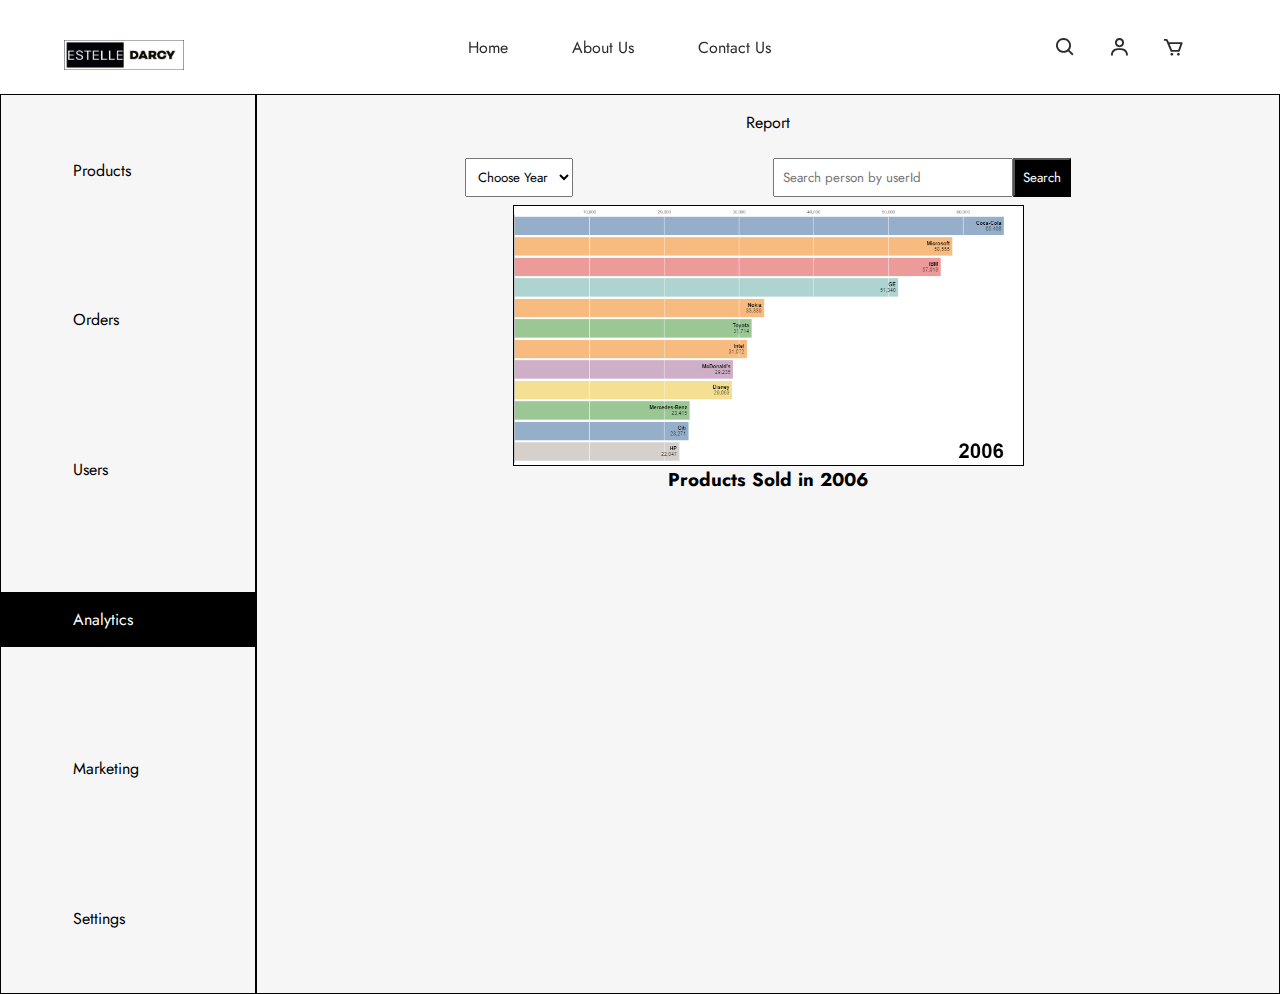
==== analytics.html @ 651a163e "code modified" ====
<html lang="en">
<head>
    <meta charset="UTF-8">
    <meta name="viewport" content="width=device-width, initial-scale=1.0">
    <title>Document</title>
    <link rel="stylesheet" href="style/dashboard.css">
    <link rel="shortcut icon" href="./Assets/Imgs/drive-download-20230809T152252Z-001/favicon_io/favicon.ico" type="image/x-icon">
    <!-- CSS File link -->
    <!-- <link rel="stylesheet" href="./style/style.css" /> -->
    <link rel="preconnect" href="https://fonts.googleapis.com" />
    <link rel="preconnect" href="https://fonts.gstatic.com" crossorigin />
    <link rel="stylesheet" href="style/responsive.css">

    <link
    href="https://fonts.googleapis.com/css2?family=Jost:ital,wght@0,200;0,300;0,400;0,500;0,700;1,100&display=swap"
    rel="stylesheet"
    />
    <link rel="stylesheet" href="https://cdnjs.cloudflare.com/ajax/libs/font-awesome/6.4.2/css/all.min.css" integrity="sha512-z3gLpd7yknf1YoNbCzqRKc4qyor8gaKU1qmn+CShxbuBusANI9QpRohGBreCFkKxLhei6S9CQXFEbbKuqLg0DA==" 
    crossorigin="anonymous"
    referrerpolicy="no-referrer" />
    <link rel="stylesheet"
    href="https://unpkg.com/boxicons@latest/css/boxicons.min.css">
    <style>
        *{
            margin: 0;
            padding: 0;
            box-sizing: border-box;
        }
        .main-1,.main-2{
            border: 1px solid black;
            background-color:  #f6f6f6;
            /* height: 100%; */
        }
        .main-1{width: 20vw;}
        .main-2{width: 80vw;}
        .main{
            display: flex;
            justify-content: stretch;
            align-items: stretch;
            width: 100%;
            height: 100%;
            /* position: relative; */
        }
        .main-1 ul{
            width: 100%;
            height: 100%;
            /* border: 1px solid black; */
            display: flex;
            flex-direction: column;
            justify-content:space-around;
            align-items: center;
        }
        .main-1 ul li{width: 100%;padding: 1rem;cursor: pointer;}
        .main-1 ul li span{margin-right: 1rem;margin-left: 1.5rem;}
        .main-1 a{text-decoration: none;color: black;padding: 1rem;}
        .heading{width: 100%;display: flex;justify-content: center;align-items: center;padding: 1rem;}
        .options{width: 100%;display: flex;justify-content: space-evenly;align-items: center;padding: 0.5rem;}
        .products{width: 100%;height: auto;}
        .box{border: 1px solid black;background-color: snow;width: 100%;min-height: 5%;
        }
        .box-1{
            display: grid;
            grid-template-columns: 100px 300px 300px;
            grid-template-rows: 50px 50px 50px;
        grid-template-areas: 
        "box1 box2"
        "box1 box3";
        /* justify-content: center; */
        /* border: 1px solid black; */
        width: 30%;
        margin-top: 1rem;
        }
        .boxing{
            /* border: 1px solid black; */
            background-color: red;
        }
        .box1{grid-area: box1;} .box2{grid-area: box2;} .box3{grid-area: box3;}.box4{grid-area: box4;}.box5{grid-area: box5;}
        table th{border: 1px solid black;}
        table td{border: 1px solid black;text-align: center;}
        table td button{padding: 0.3rem;background-color: black;color: white;cursor: pointer;}
        .campaign-form input{padding: 0.4rem;margin-top: 0.3rem;}
        .campaign-form div{
            margin-top: 1rem;
        }
    </style>
</head>
<body>
    <header>
        <a href="#" class="logo"><img src="./Assets/Imgs/drive-download-20230809T152252Z-001/Untitled-1 [Recovered].png" alt="Site-logo"></a>
        <ul class="navmenu">
            <li><a href="./Home.html">Home</a></li>
            <li><a href="#">About Us</a></li>
            <li><a href="./contactus.html">Contact Us</a></li>
        </ul>
        <div class="nav-icon">
            <a href="#"><i class='bx bx-search'></i></a>
            <a href="#"><i class="bx bx-user"></i></a>
            <a href="#trending"><i class="bx bx-cart"></i></a>
            <!-- <div class="bx bx-menu" id="menu-icon"></div> -->
        </div>   
    </header>
    <div class="main">
    <div class="main-1">
        <ul>
            <li ><a href="dashboard.html"><span><i class="fa fa-camera-retro" aria-hidden="true"></i></span>Products</a></li>
             <li> <a href="orders.html"><span><i class="fa fa-credit-card" aria-hidden="true"></i></span>Orders</a></li>
              <li><a href="users.html" ><span><i class="fa fa-users" aria-hidden="true"></i></span>Users</a></li>
           <li style="background-color: black;color: white;">   <a href="analytics.html"  style="color: white;"><span><i class="fa fa-pie-chart" aria-hidden="true"></i></span>Analytics</a></li>
             <li> <a href="marketing.html"><span><i class="fa fa-globe" aria-hidden="true"></i></span>Marketing</a></li>
          <li><a href="setting.html"><span><i class="fa fa-cogs" aria-hidden="true"></i></span>Settings</a></li>
          </ul>
    </div>
    <div class="main-2">
       <div class="heading">Report</div>
        <div class="options">
            <select name="" id="" style="padding: 0.5rem;">
                <option value="">Choose Year</option>
                <option value="">2022</option>
                <option value="">2021</option>
                <option value="">2020</option>
            </select>
          
            <div class="search"><input type="text" style="padding: 0.5rem;width: 15rem;" placeholder="Search person by userId"><button style="padding: 0.5rem;background-color: black;color: white;">Search</button></div>
        </div>
        <div class="products" style="display: flex;flex-direction: column;justify-content: center;align-items: center;">
           <div style="width: 50%;height:60%;border: 1px solid black;">
            <img src="images/chart-1.PNG" alt="" style="width: 100%;height: 100%;">
        </div>
        <h3>Products Sold in 2006</h3>
                </div>
             </div>
           
        </div>
    </div>
    </div>
</body>
</html>
---- style/dashboard.css ----
*{
    margin: 0;
    padding: 0;
    box-sizing: border-box;
    scroll-behavior: smooth ;
    font-family: 'Jost', sans-serif;
    list-style: none;
    text-decoration: none;
}
/* Header Section */
header{
    /* position: fixed; */
    position: sticky;
    width: 100%;
    top: 0;
    right: 0;
    z-index: 1000;
    display: flex;
    align-items: center;
    /* background-color: yellowgreen; */
    justify-content: space-between;
    padding: 1.5rem 4rem;
}
.logo img{
    max-width: 120px;
    height: auto;
    margin-top: 1rem;
}
.navmenu{
    display: flex;
}
.navmenu a{
    color: #2c2c2c;
    font-size: 1rem;
    text-transform: capitalize;
    padding: 1rem 2rem;
    font-weight: 400;
    transition: all .42s ease;
}
.navmenu a:hover{
    color: #EE1C47;
}
.nav-icon{
    display: flex;
    align-items: center;
}
.nav-icon i{
    margin-right: 2rem;
    color: #2c2c2c;
    font-size: 1.4rem;
    font-weight: 400;
    transition: all .42s ease;
}
.nav-icon i:hover{
    transform: scale(1.1);
    color:#EE1C47 ;
}
---- style/style.css ----
*{
    margin: 0;
    padding: 0;
    box-sizing: border-box;
    scroll-behavior: smooth ;
    font-family: 'Jost', sans-serif;
    list-style: none;
    text-decoration: none;
}
/* Header Section */
header{
    position: fixed;
    width: 100%;
    top: 0;
    right: 0;
    z-index: 1000;
    display: flex;
    align-items: center;
    justify-content: space-between;
    padding: 1.5rem 4rem;
}
.logo img{
    max-width: 120px;
    height: auto;
    margin-top: 1rem;
}
.navmenu{
    display: flex;
}
.navmenu a{
    color: #2c2c2c;
    font-size: 1rem;
    text-transform: capitalize;
    padding: 1rem 2rem;
    font-weight: 400;
    transition: all .42s ease;
}
.navmenu a:hover{
    color: #EE1C47;
}
.nav-icon{
    display: flex;
    align-items: center;
}
.nav-icon i{
    margin-right: 2rem;
    color: #2c2c2c;
    font-size: 1.4rem;
    font-weight: 400;
    transition: all .42s ease;
}
.nav-icon i:hover{
    transform: scale(1.1);
    color:#EE1C47 ;
}
/* #menu-icon{
    font-size: 1rem;
    color: #2c2c2c;
    z-index: 10001;
    cursor: pointer;
} */
/* Home Page Section */
section{
    padding: 3rem 8rem; 
}
.main-home{
    width: 100%;
    height: 100vh;
    background-image:url(../Assets/Imgs/drive-download-20230809T152252Z-001/banner-3.png);
    background-position: center;
    background-size:cover;
    background-repeat: no-repeat;
    display: grid;
    grid-template-columns: repeat(1, 1fr);
    align-items: center;
    margin-bottom: 2rem;
}
.main-text h5{
    color: #EE1C47 ;
    font-size: 1rem;
    text-transform: capitalize;
    font-weight: 500;
}
.main-text h1{
    color: #000;
    font-size: 4rem;
    text-transform: capitalize;
    line-height: 1.1;
    font-weight: 600;
    margin: 0.2rem 0 0.6rem;
}
.main-text p{
    color: #333c56;
    font-size: 1.5rem;
    font-style: italic;
    margin-bottom: 1rem;
}
.main-btn{
    display: inline-block;
    color: #111;
    font-size: 1rem;
    font-weight: 500;
    text-transform: capitalize;
    border: 2px solid #111;
    padding: 1rem 1.8rem;
    transition: all .42s ease;
}
.main-btn:hover{
    background-color:#000 ;
    color: #fff;
}
.main-btn i{
    vertical-align: middle;
}
.down-arrow{
    position: absolute;
    top: 79%;
    right: 11%;
}
.down i{
    font-size:2rem ;
    color: #2c2c2c;
    border: 0.2rem solid #2c2c2c;
    border-radius: 50px;
    padding: 0.7rem 0.7rem;
}
.down i:hover{
    background-color: #2c2c2c;
    color: #fff;
    transition: all .42s ease;
}
/* trending Section */
.center-text h2{
    color: #111;
    font-size: 2.5rem;
    text-transform: capitalize;
    text-align: center;
    margin-bottom: 4rem;
}
.center-text span{
    color: #EE1C47;
}
.products{
    display: grid;
    grid-template-columns: repeat(4, 1fr);
    gap: 2rem;
}
.row{
    position: relative;
    transition: all .40s;
}
.row img{
    width: 100%;
    height: auto;
    transition: all .40s;
}
.row img:hover{
    transform: scale(0.9);
}
.product-text h5{
    position: absolute;
    top: 1rem;
    left: 1rem;
    color: #fff;
    font-size: 0.7rem;
    font-weight: 500;
    text-transform: uppercase;
    background-color: #27b737;
    padding: 0.3rem 1rem;
    border-radius: 2px;
}
.heart-icon{
    position: absolute;
    right:0;
    font-size: 1.5rem;
}
.heart-icon:hover{
    color: #EE1C47;
}
.ratting i{
    color:#FF8C00 ;
    font-size: 1.2rem;
}
.price h4{
    color: #111;
    font-size: 1.2rem;
    text-transform: capitalize;
    font-weight: 400;
}
.price p{
    color: #151515;
    font-size: 1rem;
    font-weight: 600;
}
/* client review section */
.client-reviews{
    background-color: #F3F4F6;
}
.reviews{
    text-align: center;
    display: grid;
    grid-template-columns: repeat(auto-fit, minmax(320px ,auto));
    gap: 1rem;
}
.client-reviews h3{
    color: #111;
    font-size: 2rem;
    text-transform: capitalize;
    text-align: center;
    font-weight: 700;
}
.reviews img{
    width: 20%;
    height: auto;
    border-radius: 50px;
    margin: 1rem 0;
}
.reviews p{
    color: #707070;
    font-size: 1rem;
    font-weight: 400;
    line-height: 1.8rem;
    margin-bottom: 1rem;
}
.reviews h2{
    font-size: 2rem;
    color: #000;
    font-weight: 400;
    text-transform: capitalize;
    margin-bottom: 0.2rem;
}
/* update-secton */
.up-center-text h2{
    text-align: center;
    color: #111;
    font-size: 2rem;
    text-transform: capitalize;
    font-weight: 700;
    margin-bottom: 5rem;
}
.cart img{
    width: 20rem;
    height: auto;
    border-radius: 0.5rem;
}
.update-cart{
    display: grid;
    grid-template-columns: repeat(auto-fit, minmax(280px, auto));
    gap: 3rem;
}
.cart h5{
    color: #636872;
    font-size:0.9rem ;
    text-transform: capitalize;
    font-weight: 500;
}
.cart h4{
    color: #111;
    font-size: 1.2rem;
    font-weight: 600;
}
.cart p{
    color: #707070;
    font-size: 0.9rem;
    max-width: 25rem;
    line-height: 1.5rem;
    margin-bottom: 1.2rem;
}
.cart h6{
    color: #151515;
    font-size: 1rem;
    font-weight: 500;
}
/* contact-section */
.contact{
    background-color: #f3f4f6;
}
.contact-info{
    display: grid;
    grid-template-columns: repeat(auto-fit, repeat(160px, auto));
}
/* .first-info img{
    max-width: 10rem;
}
.contact-info h4{
    color: #212529;
    font-size: 1rem;
    text-transform: uppercase;
    margin-bottom: 0.2rem;
}
.contact-info p{
    color: #565656;
    font-size: 0.8rem;
    font-weight: 400;
    text-transform: capitalize;
    line-height: 1.5;
    margin-bottom: 0.3rem;
    cursor: pointer;
    transition: all .42s;
}
.contact-info p:hover{
    color: #EE1C47;
}
.social-icon i{
    color: #565656;
    margin-right: 10px;
    font-size: 1rem;
    transition: all .42s;
}
.social-icon i:hover{
    transform: scale(1.3);
} */
/* footer-section */
.end-text{
    background-color: #edfff1;
    text-align: center;
    padding: 20px;
}
.end-text p{
    color: #111;
    text-transform: capitalize;
}
---- style/responsive.css ----
*{
    margin: 0;
    padding: 0;
    box-sizing: border-box;
}
.main-1 ul li:hover{
    border-bottom: 4px solid black;
    width: 50%;
    transition: 0.5s;
}
button{padding: 0.3rem;background-color: black;color: white;}
@media only screen and (max-width: 898px) {
    body {
      background-color: lightblue;
    }
    html{
        font-size: 0.6rem;
    }
    header{background-color: white;}
  }
  @media only screen and (max-width: 618px) {
    body {
      background-color: lightblue;
    }
    html{
        font-size: 0.6rem;
    }
    header{background-color: white;}

    .main-2 .options{padding: 0rem;}
    
  }
  @media only screen and (max-width: 606px) {
    body {
      background-color: lightblue;
    }
    html{
        font-size: 0.6rem;

    }
    button{padding: 0.1rem;}
    header{background-color: white;}
    .main-2 .options{padding: 0rem;display: flex;flex-direction: column;}
    .main-2 .options select, .search{width: 50%;margin-top: 1rem;}
    
  }
  @media only screen and (max-width: 540px) {
    body {
      background-color: lightblue;
    }
    html{
        font-size: 0.4rem;
    }
    button{padding: 0.1rem;}

    header{background-color: white;}

    .main-2 .options{padding: 0rem;display: flex;flex-direction: column;}
    .main-2 .options select, .search{width: 50%;margin-top: 1rem;}
    
  }
  
  @media only screen and (max-width: 364px) {
    body {
      background-color: lightblue;
    }
    html{
        font-size: 0.6rem;
    }
    .main-1 ul li{padding: 0rem;}
    .main-1{width: 100%;}
    .main-1 ul{display: flex;justify-content: center;align-items: center;}
    .main-2{width: 100%;}
    .main{display: flex;flex-direction: column;justify-content: center;align-items: center;}
    button{padding: 0.1rem;}

    header{background-color: white;}

    
  }
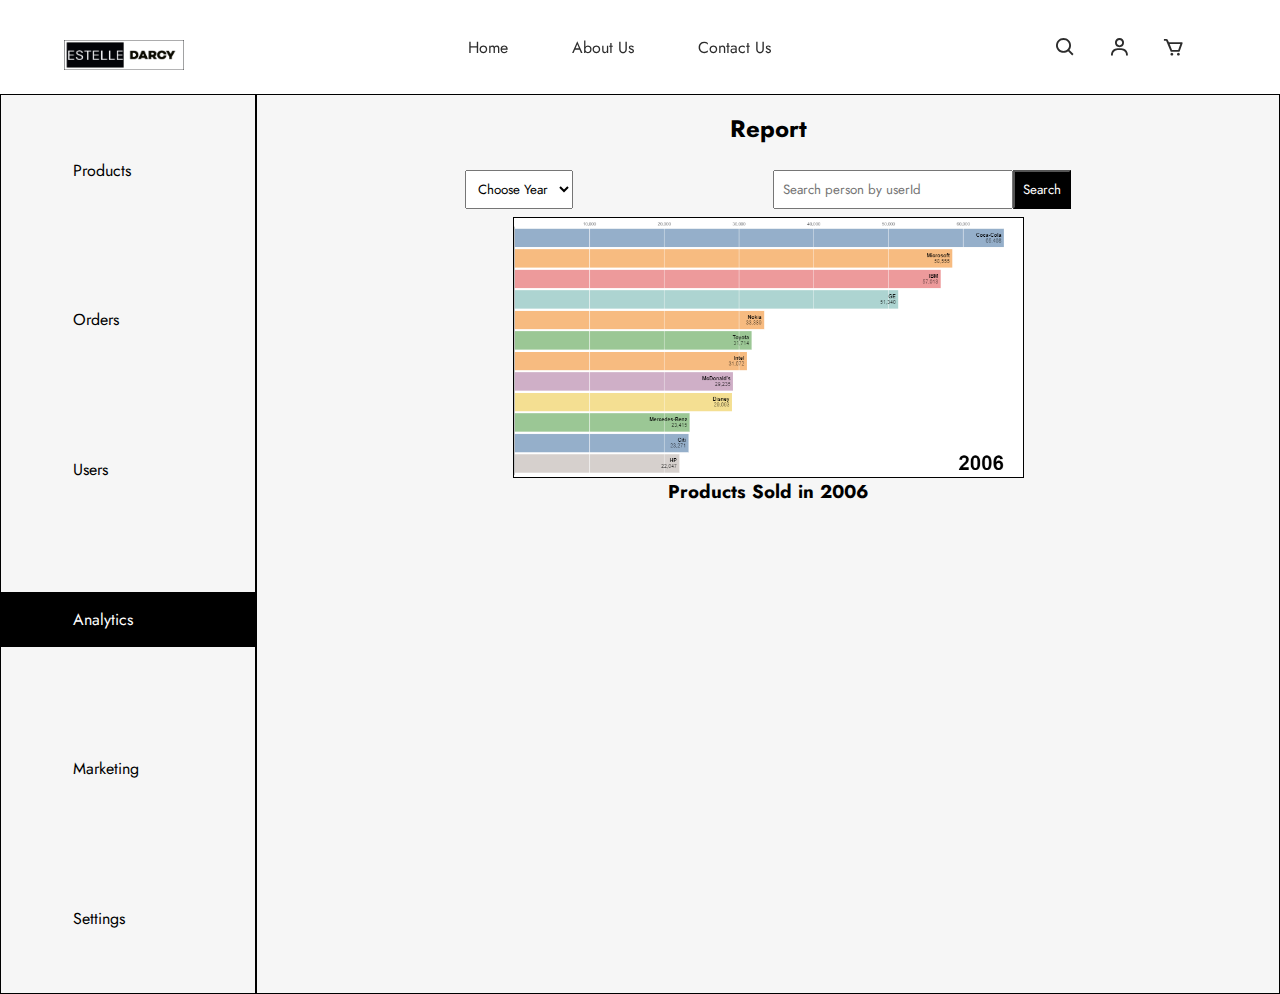
==== commit ccf83245: "admin pannel" ====
--- a/analytics.html
+++ b/analytics.html
@@ -88,7 +88,7 @@
     <header>
         <a href="#" class="logo"><img src="./Assets/Imgs/drive-download-20230809T152252Z-001/Untitled-1 [Recovered].png" alt="Site-logo"></a>
         <ul class="navmenu">
-            <li><a href="./Home.html">Home</a></li>
+            <li><a href="./index.html">Home</a></li>
             <li><a href="#">About Us</a></li>
             <li><a href="./contactus.html">Contact Us</a></li>
         </ul>
@@ -111,7 +111,7 @@
           </ul>
     </div>
     <div class="main-2">
-       <div class="heading">Report</div>
+       <div class="heading"><h2>Report</h2></div>
         <div class="options">
             <select name="" id="" style="padding: 0.5rem;">
                 <option value="">Choose Year</option>
